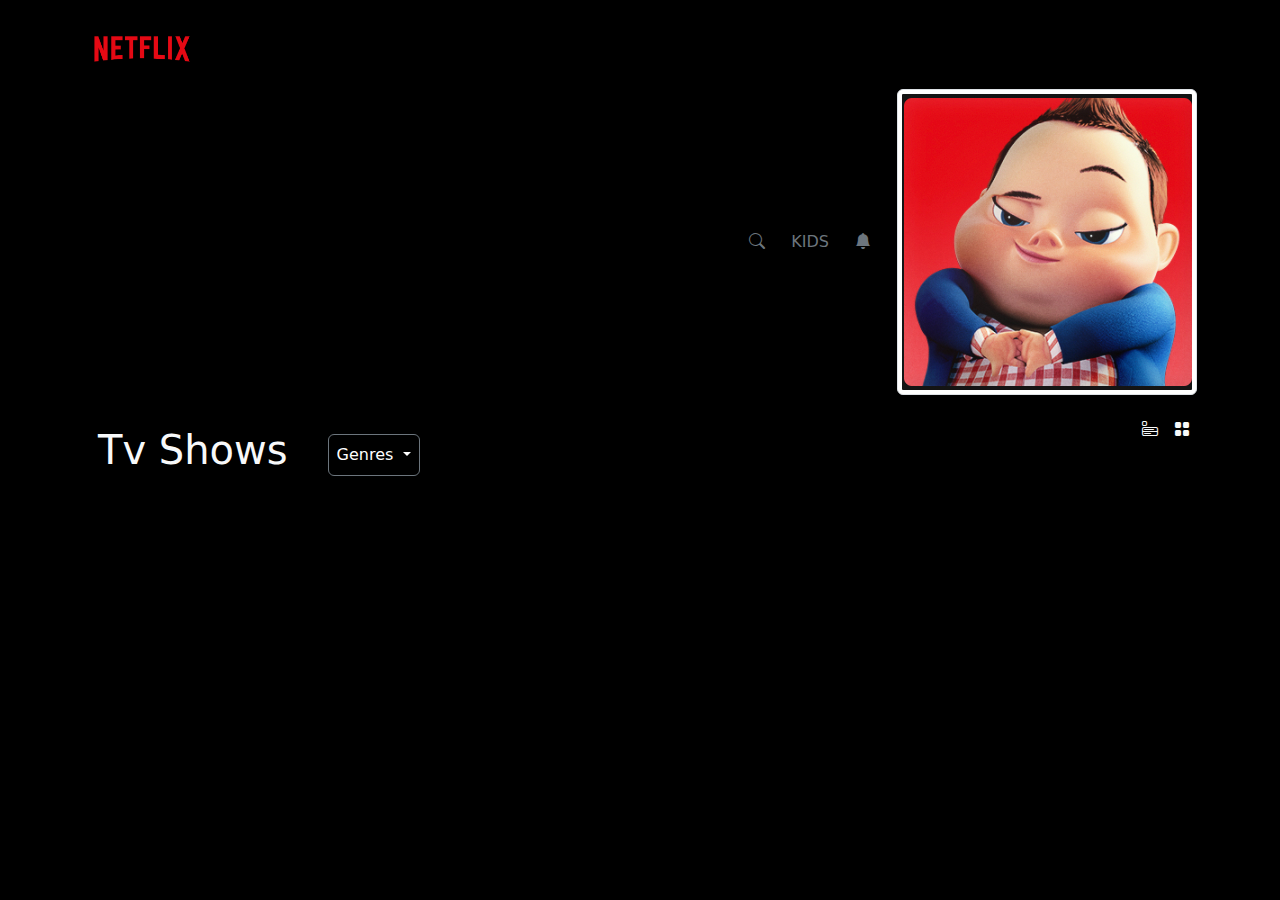
==== index.html @ 4849ffaa "." ====
<!DOCTYPE html>
<html lang="en">
  <head>
    <meta charset="UTF-8" />
    <meta name="viewport" content="width=device-width, initial-scale=1.0" />
    <title>Netflix Home</title>
    <link
      href="https://cdn.jsdelivr.net/npm/bootstrap@5.3.3/dist/css/bootstrap.min.css"
      rel="stylesheet"
      integrity="sha384-QWTKZyjpPEjISv5WaRU9OFeRpok6YctnYmDr5pNlyT2bRjXh0JMhjY6hW+ALEwIH"
      crossorigin="anonymous"
    />
    <link
      rel="stylesheet"
      href="https://cdn.jsdelivr.net/npm/bootstrap-icons@1.11.3/font/bootstrap-icons.min.css"
    />
  </head>

  <body class="bg-black py-2">
    <header>
      <nav class="navbar navbar-expand-lg"></nav>
      <div class="container-fluid d-flex justify-content-between">
        <div class="container d-flex">
          <a class="navbar-brand" href="#">
            <img
              src="./Netflix-assets/assets/netflix_logo.png"
              alt="Logo"
              width="120"
            />
          </a>
          <button
            class="navbar-toggler"
            type="button"
            data-bs-toggle="collapse"
            data-bs-target="#navbarNavAltMarkup"
            aria-controls="navbarNavAltMarkup"
            aria-expanded="false"
            aria-label="Toggle navigation"
          >
            <span class="navbar-toggler-icon"></span>
          </button>
          <div class="collapse navbar-collapse" id="navbarNavAltMarkup">
            <div class="navbar-nav">
              <a
                class="nav-link active text-secondary"
                aria-current="page"
                href="./index.html"
                >Home</a
              >
              <a class="nav-link text-secondary" href="#">Tv Shows</a>
              <a class="nav-link text-secondary" href="#">Movies</a>
              <a class="nav-link text-secondary" href="#caroselloNew"
                >Recently Added</a
              >
            </div>
          </div>
        </div>
      </div>

      <div
      class="container navbar navbar-expand-lg d-flex justify-content-end"
    >
      <div class="nav-item btn text-secondary">
        <i class="bi bi-search"></i>
      </div>

      <div class="nav-item btn text-secondary">KIDS</div>

      <div class="nav-item btn text-secondary">
        <i class="bi bi-bell-fill"></i>
      </div>

      <div class="nav-item btn dropdown text-secondary">
        <!-- AGGIUNGI LINK A PAGINA PROFILE  -->
        <a class="nav-link" href="#"
          ><img
          alt="Profile Picture"
            src="./Netflix-assets/assets/avatar.png"
            class="img-thumbnail img-fluid"
            id="proPic"
          />
        </a>
      </div>
    </div>
  </div>
</header>

<main>
  <div
    class="container d-flex justify-content-between align-content-center"
  >
    <div class="d-flex justify-content-around">
      <div>
        <h1 class="text-light m-3">Tv Shows</h1>
      </div>
      <div class="dropdown m-4">
        <button
          class="btn btn-secondary dropdown-toggle bg-black p-2"
          type="button"
          data-bs-toggle="dropdown"
          aria-expanded="false"
          id="generi"
        >
          Genres
        </button>
        <ul class="dropdown-menu">
          <li><a class="dropdown-item" href="#">n.1</a></li>
          <li><a class="dropdown-item" href="#">n.2</a></li>
          <li><a class="dropdown-item" href="#">n.3</a></li>
        </ul>
      </div>
    </div>

    <div class="d-flex visual">
      <div class="visual text-light p-2">
        <i class="bi bi-menu-app"></i>
      </div>
      <div class="visual text-light p-2">
        <i class="bi bi-grid-fill" class="text-light"></i>
      </div>
    </div>
  </div>
    </header>
  </body>
</html>
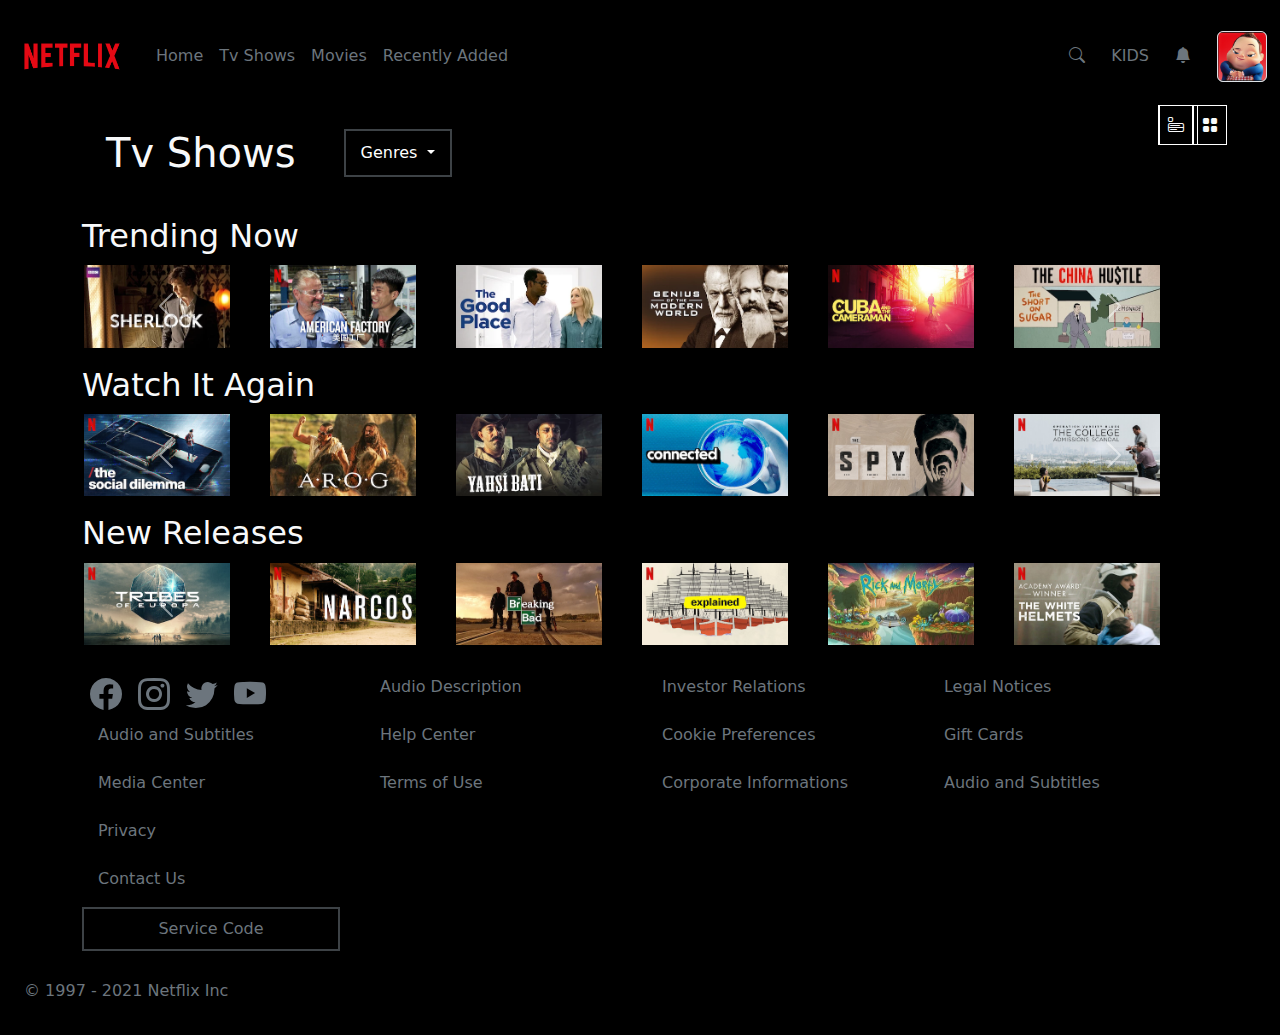
==== commit bbd6bb57: "." ====
--- a/index.html
+++ b/index.html
@@ -1,9 +1,9 @@
 <!DOCTYPE html>
-<html lang="en">
+<html lang="it">
   <head>
     <meta charset="UTF-8" />
     <meta name="viewport" content="width=device-width, initial-scale=1.0" />
-    <title>Netflix Home</title>
+    <title>Home - Netflix</title>
     <link
       href="https://cdn.jsdelivr.net/npm/bootstrap@5.3.3/dist/css/bootstrap.min.css"
       rel="stylesheet"
@@ -14,112 +14,426 @@
       rel="stylesheet"
       href="https://cdn.jsdelivr.net/npm/bootstrap-icons@1.11.3/font/bootstrap-icons.min.css"
     />
+    <link rel="stylesheet" href="./CSS/style.css" />
   </head>
 
   <body class="bg-black py-2">
     <header>
-      <nav class="navbar navbar-expand-lg"></nav>
-      <div class="container-fluid d-flex justify-content-between">
-        <div class="container d-flex">
-          <a class="navbar-brand" href="#">
-            <img
-              src="./Netflix-assets/assets/netflix_logo.png"
-              alt="Logo"
-              width="120"
-            />
-          </a>
-          <button
-            class="navbar-toggler"
-            type="button"
-            data-bs-toggle="collapse"
-            data-bs-target="#navbarNavAltMarkup"
-            aria-controls="navbarNavAltMarkup"
-            aria-expanded="false"
-            aria-label="Toggle navigation"
-          >
-            <span class="navbar-toggler-icon"></span>
-          </button>
-          <div class="collapse navbar-collapse" id="navbarNavAltMarkup">
-            <div class="navbar-nav">
-              <a
-                class="nav-link active text-secondary"
-                aria-current="page"
-                href="./index.html"
-                >Home</a
-              >
-              <a class="nav-link text-secondary" href="#">Tv Shows</a>
-              <a class="nav-link text-secondary" href="#">Movies</a>
-              <a class="nav-link text-secondary" href="#caroselloNew"
-                >Recently Added</a
-              >
-            </div>
-          </div>
-        </div>
-      </div>
-
+        <nav class="navbar navbar-expand-lg bg-black">
+            <div class="container-fluid">
+              <a class="navbar-brand" href="#">
+                <img
+                  src="./Netflix-assets/assets/netflix_logo.png"
+                  alt="Logo Netflix"
+                  width="120"
+                />
+              </a>
+              <button
+                class="navbar-toggler"
+                type="button"
+                data-bs-toggle="collapse"
+                data-bs-target="#navbarNavAltMarkup"
+                aria-controls="navbarNavAltMarkup"
+                aria-expanded="false"
+                aria-label="Toggle navigation"
+              >
+                <span class="navbar-toggler-icon"></span>
+              </button>
+              <div class="collapse navbar-collapse" id="navbarNavAltMarkup">
+                <div class="navbar-nav">
+                  <a class="nav-link active text-secondary" href="./index.html">Home</a>
+                  <a class="nav-link text-secondary" href="#">Tv Shows</a>
+                  <a class="nav-link text-secondary" href="#">Movies</a>
+                  <a class="nav-link text-secondary" href="#caroselloNew">Recently Added</a>
+                </div>
+              </div>
+            </div>
+
+        <div
+          class="container navbar navbar-expand-lg d-flex justify-content-end"
+        >
+          <div class="nav-item btn text-secondary">
+            <i class="bi bi-search"></i>
+          </div>
+
+          <div class="nav-item btn text-secondary">KIDS</div>
+
+          <div class="nav-item btn text-secondary">
+            <i class="bi bi-bell-fill"></i>
+          </div>
+
+          <div class="nav-item btn dropdown text-secondary">
+            <!-- AGGIUNGI LINK A PAGINA PROFILE -->
+            <a class="nav-link" href="#"
+              ><img
+                alt="Profile Picture"
+                src="./Netflix-assets/assets/avatar.png"
+                class="img-thumbnail img-fluid"
+                id="proPic"
+              />
+            </a>
+          </div>
+        </div>
+      </div>
+    </header>
+
+    <main>
       <div
-      class="container navbar navbar-expand-lg d-flex justify-content-end"
-    >
-      <div class="nav-item btn text-secondary">
-        <i class="bi bi-search"></i>
-      </div>
-
-      <div class="nav-item btn text-secondary">KIDS</div>
-
-      <div class="nav-item btn text-secondary">
-        <i class="bi bi-bell-fill"></i>
-      </div>
-
-      <div class="nav-item btn dropdown text-secondary">
-        <!-- AGGIUNGI LINK A PAGINA PROFILE  -->
-        <a class="nav-link" href="#"
-          ><img
-          alt="Profile Picture"
-            src="./Netflix-assets/assets/avatar.png"
-            class="img-thumbnail img-fluid"
-            id="proPic"
-          />
-        </a>
-      </div>
-    </div>
-  </div>
-</header>
-
-<main>
-  <div
-    class="container d-flex justify-content-between align-content-center"
-  >
-    <div class="d-flex justify-content-around">
-      <div>
-        <h1 class="text-light m-3">Tv Shows</h1>
-      </div>
-      <div class="dropdown m-4">
-        <button
-          class="btn btn-secondary dropdown-toggle bg-black p-2"
-          type="button"
-          data-bs-toggle="dropdown"
-          aria-expanded="false"
-          id="generi"
+        class="container d-flex justify-content-between align-content-center"
+      >
+        <div class="d-flex justify-content-around">
+          <div>
+            <h1 class="text-light m-4">Tv Shows</h1>
+          </div>
+          <div class="dropdown m-4">
+            <button
+              class="btn btn-secondary dropdown-toggle bg-black p-2"
+              type="button"
+              data-bs-toggle="dropdown"
+              aria-expanded="false"
+              id="generi"
+            >
+              Genres
+            </button>
+            <ul class="dropdown-menu">
+              <li><a class="dropdown-item" href="#">n.1</a></li>
+              <li><a class="dropdown-item" href="#">n.2</a></li>
+              <li><a class="dropdown-item" href="#">n.3</a></li>
+            </ul>
+          </div>
+        </div>
+
+        <div class="d-flex visual">
+          <div class="visual text-light p-2">
+            <i class="bi bi-menu-app"></i>
+          </div>
+          <div class="visual text-light p-2">
+            <i class="bi bi-grid-fill" class="text-light"></i>
+          </div>
+        </div>
+      </div>
+
+      <!--trending now-->
+      <div class="container my-3">
+        <div>
+          <h2 class="text-light">Trending Now</h2>
+        </div>
+        <!-- ricontrolla (non funzia carosello) -->
+        <div
+          id="caroselloTrending"
+          class="carousel slide" 
+          data-bs-ride="carousel"
         >
-          Genres
-        </button>
-        <ul class="dropdown-menu">
-          <li><a class="dropdown-item" href="#">n.1</a></li>
-          <li><a class="dropdown-item" href="#">n.2</a></li>
-          <li><a class="dropdown-item" href="#">n.3</a></li>
-        </ul>
-      </div>
-    </div>
-
-    <div class="d-flex visual">
-      <div class="visual text-light p-2">
-        <i class="bi bi-menu-app"></i>
-      </div>
-      <div class="visual text-light p-2">
-        <i class="bi bi-grid-fill" class="text-light"></i>
-      </div>
-    </div>
-  </div>
-    </header>
+          <div
+            class="carousel-inner d-flex flex-nowrap justify-content-between"
+          >
+            <div class="carousel-item col-6 active">
+              <img
+                src="./Netflix-assets/assets/media/media0.webp"
+                class="d-block carosello"
+                alt="..."
+              />
+            </div>
+            <div class="carousel-item col-6">
+              <img
+                src="./Netflix-assets/assets/media/media1.jpg"
+                class="d-block carosello"
+                alt="..."
+              />
+            </div>
+            <div class="carousel-item col-6">
+              <img
+                src="./Netflix-assets/assets/media/media2.webp"
+                class="d-block carosello"
+                alt="..."
+              />
+            </div>
+            <div class="carousel-item col-6">
+              <img
+                src="./Netflix-assets/assets/media/media3.webp"
+                class="d-block carosello"
+                alt="..."
+              />
+            </div>
+            <div class="carousel-item col-6">
+              <img
+                src="./Netflix-assets/assets/media/media4.jpg"
+                class="d-block carosello"
+                alt="..."
+              />
+            </div>
+            <div class="carousel-item col-6">
+              <img
+                src="./Netflix-assets/assets/media/media5.webp"
+                class="d-block carosello"
+                alt="..."
+              />
+            </div>
+          </div>
+
+          <button
+            class="carousel-control-prev"
+            type="button"
+            data-bs-target="#caroselloTrending"
+            data-bs-slide="prev"
+          >
+            <span class="carousel-control-prev-icon" aria-hidden="true"></span>
+            <span class="visually-hidden">Previous</span>
+          </button>
+          <button
+            class="carousel-control-next"
+            type="button"
+            data-bs-target="#caroselloTrending"
+            data-bs-slide="next"
+          >
+            <span class="carousel-control-next-icon" aria-hidden="true"></span>
+            <span class="visually-hidden">Next</span>
+          </button>
+        </div>
+      </div>
+
+      <!--watch it again-->
+
+      <div class="container my-3">
+        <div>
+          <h2 class="text-light">Watch It Again</h2>
+        </div>
+        <div
+          id="caroselloWatchAgain"
+          class="carousel slide"
+          data-bs-ride="carousel"
+        >
+          <div
+            class="carousel-inner d-flex flex-nowrap justify-content-between"
+          >
+            <div class="carousel-item col-6 active">
+              <img
+                src="./Netflix-assets/assets/media/media6.jpg"
+                class="d-block carosello"
+                alt="..."
+              />
+            </div>
+            <div class="carousel-item col-6">
+              <img
+                src="./Netflix-assets/assets/media/media7.webp"
+                class="d-block carosello"
+                alt="..."
+              />
+            </div>
+            <div class="carousel-item col-6">
+              <img
+                src="./Netflix-assets/assets/media/media8.webp"
+                class="d-block carosello"
+                alt="..."
+              />
+            </div>
+            <div class="carousel-item col-6">
+              <img
+                src="./Netflix-assets/assets/media/media9.jpg"
+                class="d-block carosello"
+                alt="..."
+              />
+            </div>
+            <div class="carousel-item col-6">
+              <img
+                src="./Netflix-assets/assets/media/media10.jpg"
+                class="d-block carosello"
+                alt="..."
+              />
+            </div>
+            <div class="carousel-item col-6">
+              <img
+                src="./Netflix-assets/assets/media/media11.jpg"
+                class="d-block carosello"
+                alt="..."
+              />
+            </div>
+          </div>
+
+          <button
+            class="carousel-control-prev"
+            type="button"
+            data-bs-target="#caroselloWatchAgain"
+            data-bs-slide="prev"
+          >
+            <span class="carousel-control-prev-icon" aria-hidden="true"></span>
+            <span class="visually-hidden">Previous</span>
+          </button>
+          <button
+            class="carousel-control-next"
+            type="button"
+            data-bs-target="#caroselloWatchAgain"
+            data-bs-slide="next"
+          >
+            <span class="carousel-control-next-icon" aria-hidden="true"></span>
+            <span class="visually-hidden">Next</span>
+          </button>
+        </div>
+      </div>
+
+      <!--New releases-->
+
+      <div class="container my-3">
+        <div>
+          <h2 class="text-light">New Releases</h2>
+        </div>
+        <div id="caroselloNew" class="carousel slide" data-bs-ride="carousel">
+          <div
+            class="carousel-inner d-flex flex-nowrap justify-content-between"
+          >
+            <div class="carousel-item col-6 active">
+              <img
+                src="./Netflix-assets/assets/media/media12.jpg"
+                class="d-block carosello"
+                alt="..."
+              />
+            </div>
+            <div class="carousel-item col-6">
+              <img
+                src="./Netflix-assets/assets/media/media13.jpg"
+                class="d-block carosello"
+                alt="..."
+              />
+            </div>
+            <div class="carousel-item col-6">
+              <img
+                src="./Netflix-assets/assets/media/media14.webp"
+                class="d-block carosello"
+                alt="..."
+              />
+            </div>
+            <div class="carousel-item col-6">
+              <img
+                src="./Netflix-assets/assets/media/media15.jpg"
+                class="d-block carosello"
+                alt="..."
+              />
+            </div>
+            <div class="carousel-item col-6">
+              <img
+                src="./Netflix-assets/assets/media/media16.webp"
+                class="d-block carosello"
+                alt="..."
+              />
+            </div>
+            <div class="carousel-item col-6">
+              <img
+                src="./Netflix-assets/assets/media/media17.jpg"
+                class="d-block carosello"
+                alt="..."
+              />
+            </div>
+          </div>
+
+          <button
+            class="carousel-control-prev"
+            type="button"
+            data-bs-target="#caroselloNew"
+            data-bs-slide="prev"
+          >
+            <span class="carousel-control-prev-icon" aria-hidden="true"></span>
+            <span class="visually-hidden">Previous</span>
+          </button>
+          <button
+            class="carousel-control-next"
+            type="button"
+            data-bs-target="#caroselloNew"
+            data-bs-slide="next"
+          >
+            <span class="carousel-control-next-icon" aria-hidden="true"></span>
+            <span class="visually-hidden">Next</span>
+          </button>
+        </div>
+      </div>
+    </main>
+
+    <footer>
+      <div class="container nav d-flex flex-row">
+        <div class="container d-flex flex-column w-25">
+          <div class="d-flex flex-row">
+            <a class="icon-link link-secondary m-2" href="#">
+              <i class="bi bi-facebook fs-2"></i>
+            </a>
+            <a class="icon-link link-secondary m-2" href="#">
+              <i class="bi bi-instagram fs-2"></i>
+            </a>
+            <a class="icon-link link-secondary m-2" href="#">
+              <i class="bi bi-twitter fs-2"></i>
+            </a>
+            <a class="icon-link link-secondary m-2" href="#">
+              <i class="bi bi-youtube fs-2"></i>
+            </a>
+          </div>
+          <div>
+            <a class="nav-link text-secondary my-1" href="#"
+              >Audio and Subtitles</a
+            >
+          </div>
+          <div>
+            <a class="nav-link text-secondary my-1" href="#">Media Center</a>
+          </div>
+          <div>
+            <a class="nav-link text-secondary my-1" href="#">Privacy</a>
+          </div>
+          <div>
+            <a class="nav-link text-secondary my-1" href="#">Contact Us</a>
+          </div>
+          <div>
+            <a class="nav-link text-secondary my-1" id="serviceCode" href="#"
+              >Service Code</a
+            >
+          </div>
+        </div>
+
+        <div class="container w-75">
+          <div class="row">
+            <div class="col-md-4">
+              <a class="nav-link text-secondary my-1" href="#"
+                >Audio Description</a
+              >
+            </div>
+            <div class="col-md-4">
+              <a class="nav-link text-secondary my-1" href="#"
+                >Investor Relations</a
+              >
+            </div>
+            <div class="col-md-4">
+              <a class="nav-link text-secondary my-1" href="#">Legal Notices</a>
+            </div>
+            <div class="col-md-4">
+              <a class="nav-link text-secondary my-1" href="#">Help Center</a>
+            </div>
+            <div class="col-md-4">
+              <a class="nav-link text-secondary my-1" href="#"
+                >Cookie Preferences</a
+              >
+            </div>
+            <div class="col-md-4">
+              <a class="nav-link text-secondary my-1" href="#">Gift Cards</a>
+            </div>
+            <div class="col-md-4">
+              <a class="nav-link text-secondary my-1" href="#">Terms of Use</a>
+            </div>
+            <div class="col-md-4">
+              <a class="nav-link text-secondary my-1" href="#"
+                >Corporate Informations</a
+              >
+            </div>
+            <div class="col-md-4">
+              <a class="nav-link text-secondary my-1" href="#"
+                >Audio and Subtitles</a
+              >
+            </div>
+          </div>
+        </div>
+      </div>
+
+      <div class="m-4 text-secondary">&#169; 1997 - 2021 Netflix Inc</div>
+    </footer>
   </body>
+  <script
+    src="https://cdn.jsdelivr.net/npm/bootstrap@5.3.3/dist/js/bootstrap.bundle.min.js"
+    integrity="sha384-YvpcrYf0tY3lHB60NNkmXc5s9fDVZLESaAA55NDzOxhy9GkcIdslK1eN7N6jIeHz"
+    crossorigin="anonymous"
+  ></script>
 </html>
--- a/CSS/style.css
+++ b/CSS/style.css
@@ -0,0 +1,33 @@
+#proPic {
+  width: 50px;
+  padding: 0;
+}
+
+.visual {
+  border: 1px solid white;
+  max-width: 40px;
+  max-height: 40px;
+  text-align: center;
+  align-items: center;
+}
+
+.carousel-item {
+  display: block;
+}
+
+.carosello {
+  width: 150px;
+  padding: 2px;
+}
+#generi {
+  border-radius: 0px;
+  border: 2px solid #3d4246;
+  text-align: center;
+  padding: 10px 15px !important;
+}
+
+#serviceCode {
+  border: 2px solid #3d4246;
+  text-align: center;
+  padding: 8px;
+}
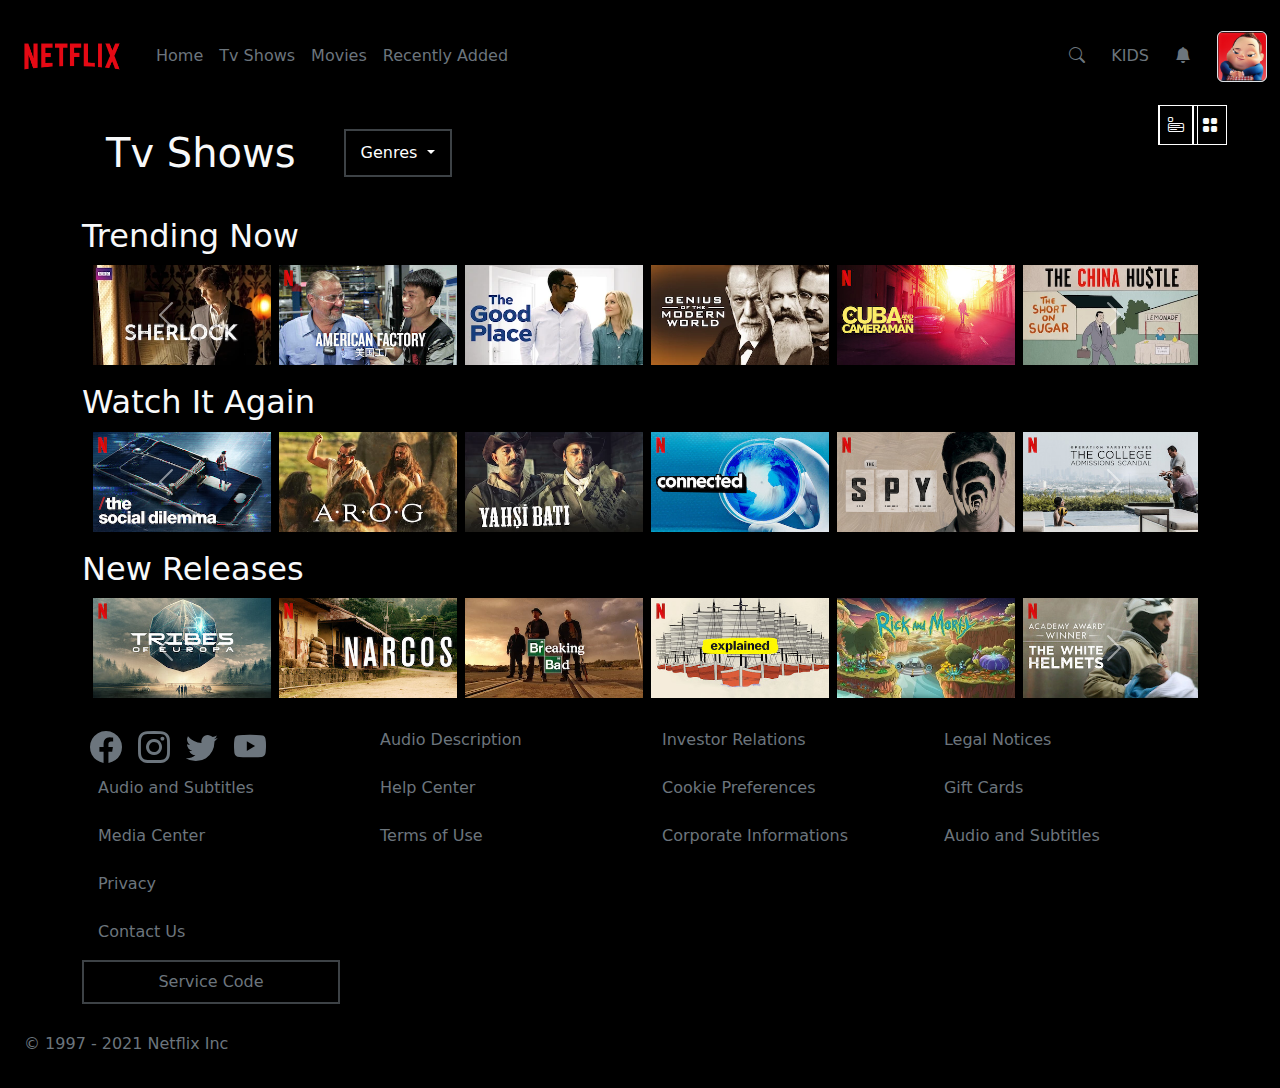
==== commit fe24d1ed: "." ====
--- a/index.html
+++ b/index.html
@@ -63,8 +63,7 @@
           </div>
 
           <div class="nav-item btn dropdown text-secondary">
-            <!-- AGGIUNGI LINK A PAGINA PROFILE -->
-            <a class="nav-link" href="#"
+            <a class="nav-link" href="./profile.html"
               ><img
                 alt="Profile Picture"
                 src="./Netflix-assets/assets/avatar.png"
--- a/CSS/style.css
+++ b/CSS/style.css
@@ -16,9 +16,12 @@
 }
 
 .carosello {
-  width: 150px;
+  width: 12.5rem;
   padding: 2px;
+  height: 6.5rem;
+  object-fit: contain;
 }
+
 #generi {
   border-radius: 0px;
   border: 2px solid #3d4246;
